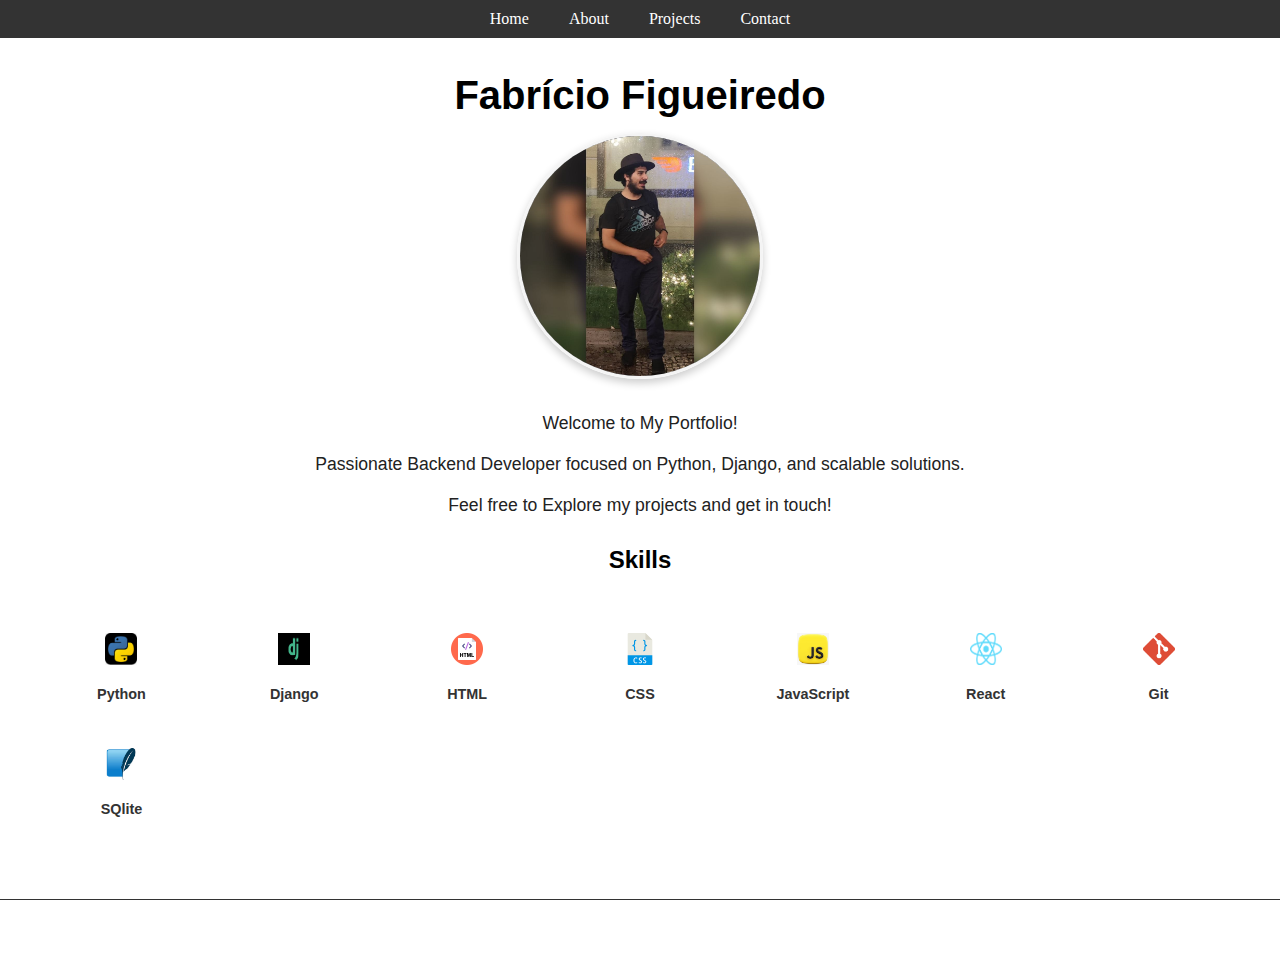
==== index.html @ 9e996087 "Atualização do portfólio com as últimas alterações" ====
<!DOCTYPE html>
<html lang="en">
<head>
    <meta charset="UTF-8">
    <meta name="viewport" content="width=device-width, initial-scale=1.0">
    <base href="/">
    <link rel="stylesheet" href="styles/style.css">
    <script src="script.js" defer></script>
    <title>Fabrício Figueiredo - Backend Developer</title>
</head>
<body>
    <div id="header"></div>
    <main>
        <h1>Fabrício Figueiredo</h1>
        <div class="profile-pic-container">
            <img src="/staticfiles/ppic.jpeg" alt="Profile Picture" id="profile-pic">
        </div>
        <p>Welcome to My Portfolio!</p>
        <p>Passionate Backend Developer focused on Python, Django, and scalable solutions.</p>
        <p>Feel free to Explore my projects and get in touch!</p>
        <section id ="skills">
            <h2>Skills</h2>
            <div class="skills-container">
                <div class="skill">
                    <img src="/staticfiles/python.png" alt="Python" style="width:32px; height: 32px;">
                    <p>Python</p>
                </div>
                <div class="skill">
                    <img src="/staticfiles/django.png" alt="Django" style="width: 32px; height: 32px;">
                    <p>Django</p>
                </div>
                <div class="skill">
                    <img src="/staticfiles/html.png" alt="HTML" style="width: 32px; height: 32px;">
                    <p>HTML</p>
                </div>
                <div class="skill">
                    <img src="/staticfiles/css.svg" alt="CSS" style="width: 32px; height: 32px;">
                    <p>CSS</p>
                </div>
                <div class="skill">
                    <img src="/staticfiles/javascript.png" alt="JavaScript" style="width: 32px; height: 32px;">
                    <p>JavaScript</p>
                </div>
                <div class="skill">
                    <img src="/staticfiles/react.svg.png" alt="React" style="width: 32px; height: 32px;">
                    <p>React</p>
                </div>
                <div class="skill">
                    <img src="/staticfiles/git.png" alt="Git" style="width:32px; height: 32px;">
                    <p>Git</p>
                </div>
                <div class="skill">
                    <img src="/staticfiles/sqlite.png" alt="SQlite" style="width:32px; height: 32px;">
                    <p>SQlite</p>
                </div>
            </div>
        </section>
    </main>
    <div id="footer"></div>
</body>
</html>
---- styles/style.css ----
/*----- \/ Html and Body Styles \/ -----*/

html, 
body {
    margin: 0;
    padding: 0;
    overflow-x: hidden; /* Intende to avoid horizontal rolling */
    height: 100%;
}

main {
    min-height: calc(100vh - 38.4px - 60.8px);
    display: flex;
    flex-direction: column;
    justify-content: center;
}

main {
    text-align: center;
    padding: 20px;
    font-family: Arial, Helvetica, sans-serif;
}

h1 {
    font-size: 2.5rem;
    margin-top: 10px;
}

p {
    color: #222;
    font-size: 1.1rem;
    margin: 10px 0px;
}

/*----- /\ Html and Body Styles /\ -----*/

/* \/ Profile Picture Styles \/ */

.profile-pic-container{
    width: 15rem;
    height: 15rem;
    margin: -8px auto 27px auto;
    display: flex;
    justify-content: center;
    align-items: center;
}

#profile-pic {
    width: 100%;
    height: 100%;
    border-radius: 10rem;
    border: 3px solid #f4f4f4;
    box-shadow: 0 4px 8px rgba(0, 0, 0, 0.2);
    transition: transform 0.3s ease;
}

#profile-pic:hover {
    transform: scale(1.1);
}

/* /\ Profile Picture Styles /\ */


/* \/ Skills Styles \/ */

.skills-container {
    display: grid; /*Use grid for layout */
    grid-template-columns: repeat(auto-fit, minmax(150px, 1fr)); /* Use grid columns */
    gap: 10px; /* Spacing between items */
    padding: 20px;
    justify-items: center; /* Center items horizontally */
    align-items: center; /* Center items vertically */
}

.skill {
    text-align: center;
    padding: 7px;
}

.skill img {
    padding: 12px;
    transition: transform 0.3s ease, filter 0.3s;
}

.skill img:hover {
    transform: scale(1.7); /* Increase scaling effect */
    filter: brightness(1.2); /* Make the icon brighter */
}

.skill p {
    margin-top: 5px;
    font-size: 0.9rem;
    font-weight: bold;
    color: #333;
}

/* /\ Skills Styles /\ */

/*----- \/ Header Menu Styles \/ -----*/

.header-menu {
    background-color: #333; /* Dark background for the header */
    color: white; /* White text color */
    padding: 10px 0;
    text-align: center; /* Ensures items align in the center vertically */
}

.header-menu nav ul {
    list-style: none; /* Remove bullet points */
    display: flex; /* Display items in a row */
    justify-content: center; /* Center items horizontally */
    margin: 0;
    padding: 0;
    gap: 20px; /* Add spacing between items */
}

.header-menu nav ul li {
    display: inline; /* Keep list items inline */
}

.header-menu nav ul li a {
    text-decoration: none; /* Remove underline */
    color: white;
    font-size: 1rem;
    padding: 5px 10px; /* Add padding for clickable area */
    transition: background-color 0.3s; /* Smooth transition on hover */
}

.header-menu nav ul li a:hover {
    background-color: #555;
    border-radius: 4px; /* Rounded edges on hover */
}

/*----- /\ Header Menu Styles /\ -----*/

/*----- \/ Footer Styles \/ -----*/

.footer {
    background-color: #333; /* Dark background for the footer */
    color: white; /* White text color */
    text-align: center; /* Center align the text vertically */
    padding: 10px 0; /* Add some padding to the top and bottom */
    font-size: 0.9rem; /* Slightly smaller font size */
    margin-top: 20px; /* Space above the footer */
}

.footer p {
    color: white; /* White text color */
}

/*----- /\ Footer Styles /\ -----*/
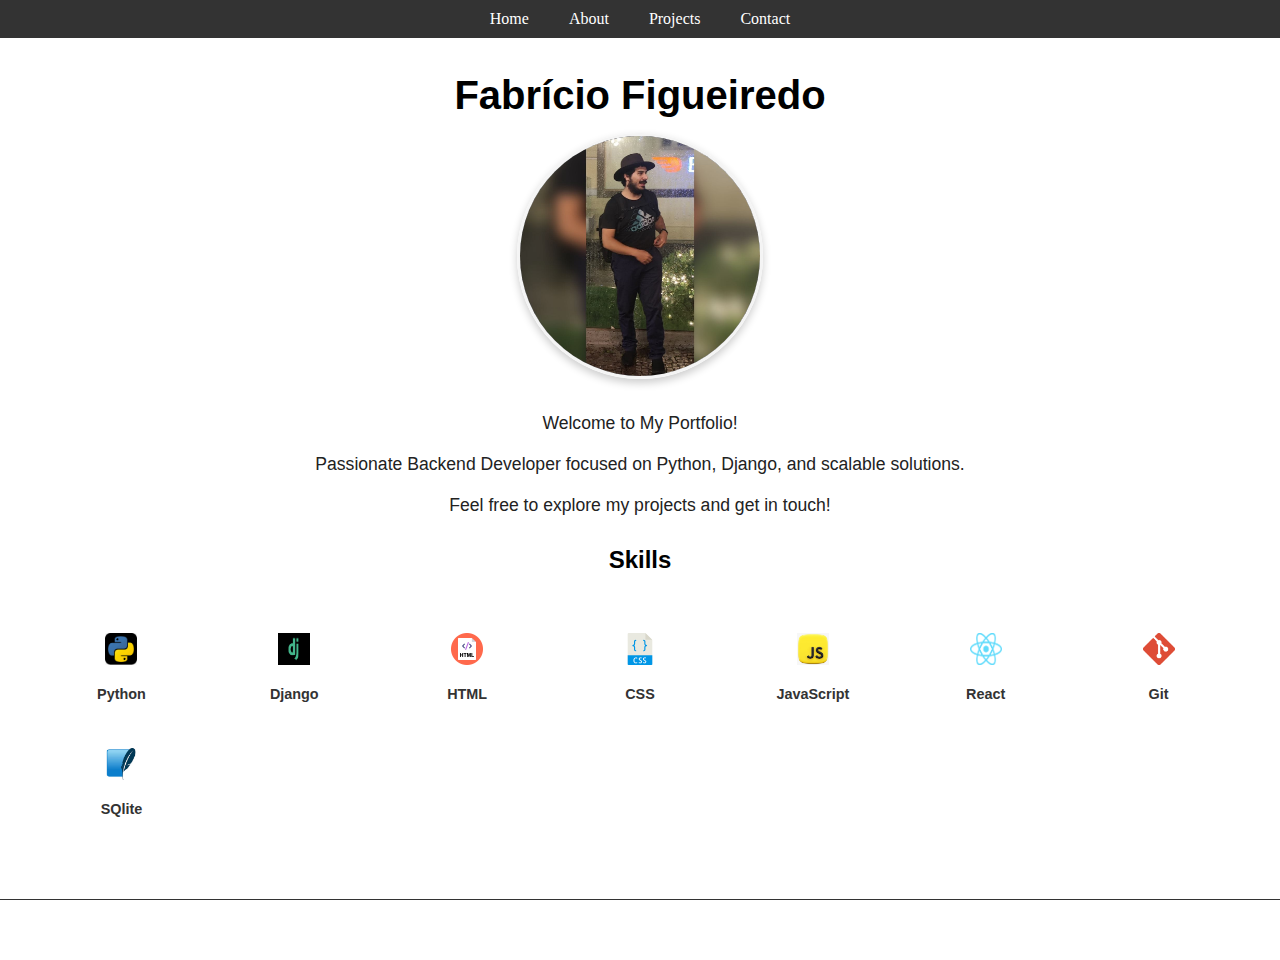
==== commit 03bbd108: "stable" ====
--- a/index.html
+++ b/index.html
@@ -3,9 +3,8 @@
 <head>
     <meta charset="UTF-8">
     <meta name="viewport" content="width=device-width, initial-scale=1.0">
-    <base href="/">
     <link rel="stylesheet" href="styles/style.css">
-    <script src="script.js" defer></script>
+    <script src="./script.js" defer></script>
     <title>Fabrício Figueiredo - Backend Developer</title>
 </head>
 <body>
@@ -13,44 +12,44 @@
     <main>
         <h1>Fabrício Figueiredo</h1>
         <div class="profile-pic-container">
-            <img src="/staticfiles/ppic.jpeg" alt="Profile Picture" id="profile-pic">
+            <img src="./staticfiles/images/ppic.jpeg" alt="Profile Picture" id="profile-pic">
         </div>
         <p>Welcome to My Portfolio!</p>
         <p>Passionate Backend Developer focused on Python, Django, and scalable solutions.</p>
-        <p>Feel free to Explore my projects and get in touch!</p>
+        <p>Feel free to explore my projects and get in touch!</p>
         <section id ="skills">
             <h2>Skills</h2>
             <div class="skills-container">
                 <div class="skill">
-                    <img src="/staticfiles/python.png" alt="Python" style="width:32px; height: 32px;">
+                    <img src="./staticfiles/images/python.png" alt="Python" style="width:32px; height: 32px;">
                     <p>Python</p>
                 </div>
                 <div class="skill">
-                    <img src="/staticfiles/django.png" alt="Django" style="width: 32px; height: 32px;">
+                    <img src="./staticfiles/images/django.png" alt="Django" style="width: 32px; height: 32px;">
                     <p>Django</p>
                 </div>
                 <div class="skill">
-                    <img src="/staticfiles/html.png" alt="HTML" style="width: 32px; height: 32px;">
+                    <img src="./staticfiles/images/html.png" alt="HTML" style="width: 32px; height: 32px;">
                     <p>HTML</p>
                 </div>
                 <div class="skill">
-                    <img src="/staticfiles/css.svg" alt="CSS" style="width: 32px; height: 32px;">
+                    <img src="./staticfiles/images/css.svg" alt="CSS" style="width: 32px; height: 32px;">
                     <p>CSS</p>
                 </div>
                 <div class="skill">
-                    <img src="/staticfiles/javascript.png" alt="JavaScript" style="width: 32px; height: 32px;">
+                    <img src="./staticfiles/images/javascript.png" alt="JavaScript" style="width: 32px; height: 32px;">
                     <p>JavaScript</p>
                 </div>
                 <div class="skill">
-                    <img src="/staticfiles/react.svg.png" alt="React" style="width: 32px; height: 32px;">
+                    <img src="./staticfiles/images/react.svg.png" alt="React" style="width: 32px; height: 32px;">
                     <p>React</p>
                 </div>
                 <div class="skill">
-                    <img src="/staticfiles/git.png" alt="Git" style="width:32px; height: 32px;">
+                    <img src="./staticfiles/images/git.png" alt="Git" style="width:32px; height: 32px;">
                     <p>Git</p>
                 </div>
                 <div class="skill">
-                    <img src="/staticfiles/sqlite.png" alt="SQlite" style="width:32px; height: 32px;">
+                    <img src="./staticfiles/images/sqlite.png" alt="SQlite" style="width:32px; height: 32px;">
                     <p>SQlite</p>
                 </div>
             </div>
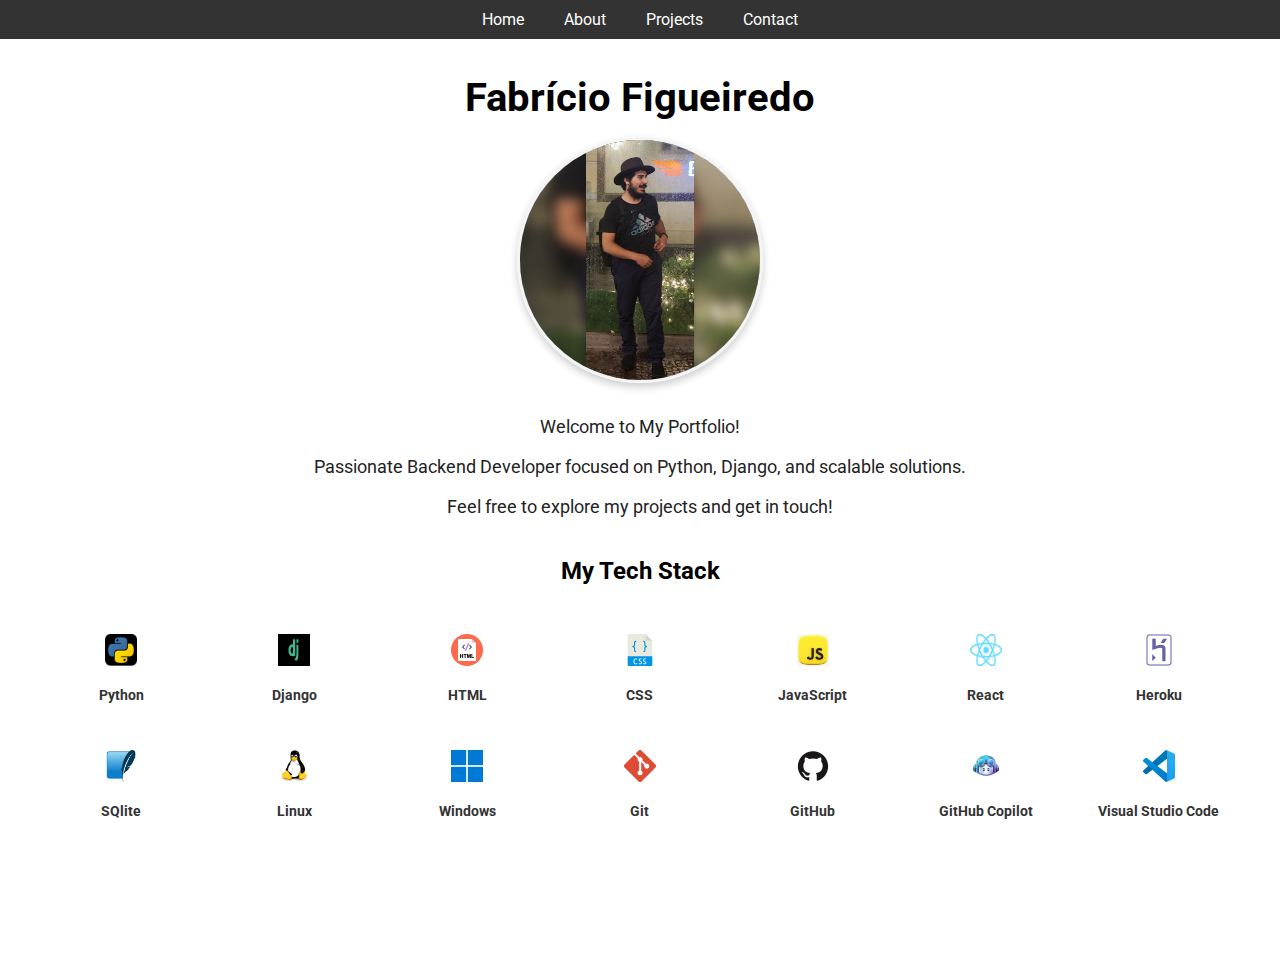
==== commit 2e473d95: "font-icons-styles" ====
--- a/index.html
+++ b/index.html
@@ -3,54 +3,81 @@
 <head>
     <meta charset="UTF-8">
     <meta name="viewport" content="width=device-width, initial-scale=1.0">
+    <title>Fabrício Figueiredo - Backend Developer</title>
     <link rel="stylesheet" href="styles/style.css">
+    <link rel="preconnect" href="https://fonts.googleapis.com">
+    <link rel="preconnect" href="https://fonts.gstatic.com" crossorigin>
+    <link href="https://fonts.googleapis.com/css2?family=Roboto:wght@100;300;400;500;700;900&display=swap" rel="stylesheet">
     <script src="./script.js" defer></script>
-    <title>Fabrício Figueiredo - Backend Developer</title>
 </head>
 <body>
     <div id="header"></div>
     <main>
         <h1>Fabrício Figueiredo</h1>
         <div class="profile-pic-container">
-            <img src="./staticfiles/images/ppic.jpeg" alt="Profile Picture" id="profile-pic">
+            <img src="./staticfiles/index_images/ppic.jpeg" alt="Profile Picture" id="profile-pic">
         </div>
         <p>Welcome to My Portfolio!</p>
         <p>Passionate Backend Developer focused on Python, Django, and scalable solutions.</p>
         <p>Feel free to explore my projects and get in touch!</p>
-        <section id ="skills">
-            <h2>Skills</h2>
-            <div class="skills-container">
-                <div class="skill">
-                    <img src="./staticfiles/images/python.png" alt="Python" style="width:32px; height: 32px;">
+        <section id ="tech">
+            <h2>My Tech Stack</h2>
+            <div class="technologies-container">
+                <div class="tech">
+                    <img src="./staticfiles/index_images/python.png" alt="Python" style="width:32px; height: 32px;">
                     <p>Python</p>
                 </div>
-                <div class="skill">
-                    <img src="./staticfiles/images/django.png" alt="Django" style="width: 32px; height: 32px;">
+                <div class="tech">
+                    <img src="./staticfiles/index_images/django.png" alt="Django" style="width: 32px; height: 32px;">
                     <p>Django</p>
                 </div>
-                <div class="skill">
-                    <img src="./staticfiles/images/html.png" alt="HTML" style="width: 32px; height: 32px;">
+                <div class="tech">
+                    <img src="./staticfiles/index_images/html.png" alt="HTML" style="width: 32px; height: 32px;">
                     <p>HTML</p>
                 </div>
-                <div class="skill">
-                    <img src="./staticfiles/images/css.svg" alt="CSS" style="width: 32px; height: 32px;">
+                <div class="tech">
+                    <img src="./staticfiles/index_images/css.svg" alt="CSS" style="width: 32px; height: 32px;">
                     <p>CSS</p>
                 </div>
-                <div class="skill">
-                    <img src="./staticfiles/images/javascript.png" alt="JavaScript" style="width: 32px; height: 32px;">
+                <div class="tech">
+                    <img src="./staticfiles/index_images/javascript.png" alt="JavaScript" style="width: 32px; height: 32px;">
                     <p>JavaScript</p>
                 </div>
-                <div class="skill">
-                    <img src="./staticfiles/images/react.svg.png" alt="React" style="width: 32px; height: 32px;">
+                <div class="tech">
+                    <img src="./staticfiles//index_images/react.svg.png" alt="React" style="width: 32px; height: 32px;">
                     <p>React</p>
                 </div>
-                <div class="skill">
-                    <img src="./staticfiles/images/git.png" alt="Git" style="width:32px; height: 32px;">
+                <div class="tech">
+                    <img src="./staticfiles/index_images/Heroku.png" alt="Heroku" style="width:32px; height: 32px;">
+                    <p>Heroku</p>
+                </div>
+                <div class="tech">
+                    <img src="./staticfiles/index_images/sqlite.png" alt="SQlite" style="width:32px; height: 32px;">
+                    <p>SQlite</p>
+                </div>
+                <div class="tech">
+                    <img src="./staticfiles/index_images/Linux.png" alt="Linux" style="width:32px; height: 32px;">
+                    <p>Linux</p>
+                </div>
+                <div class="tech">
+                    <img src="./staticfiles/index_images/Windows 11.png" alt="Windows" style="width:32px; height: 32px;">
+                    <p>Windows</p>
+                </div>
+                <div class="tech">
+                    <img src="./staticfiles/index_images/git.png" alt="Git" style="width:32px; height: 32px;">
                     <p>Git</p>
                 </div>
-                <div class="skill">
-                    <img src="./staticfiles/images/sqlite.png" alt="SQlite" style="width:32px; height: 32px;">
-                    <p>SQlite</p>
+                <div class="tech">
+                    <img src="./staticfiles//index_images/GitHub.png" alt="GitHub" style="width:32px; height: 32px;">
+                    <p>GitHub</p>
+                </div>
+                <div class="tech">
+                    <img src="./staticfiles//index_images/copilot.png" alt="GitHub Copilot" style="width:32px; height: 32px;">
+                    <p>GitHub Copilot</p>
+                </div>
+                <div class="tech">
+                    <img src="./staticfiles/index_images/Visual Studio Code (VS Code).png" alt="Visual Studio Code" style="width:32px; height: 32px;">
+                    <p>Visual Studio Code</p>
                 </div>
             </div>
         </section>
--- a/styles/style.css
+++ b/styles/style.css
@@ -4,6 +4,7 @@
 body {
     margin: 0;
     padding: 0;
+    font-family: 'Roboto', Arial, Helvetica, sans-serif;
     overflow-x: hidden; /* Intende to avoid horizontal rolling */
     height: 100%;
 }
@@ -18,12 +19,16 @@
 main {
     text-align: center;
     padding: 20px;
-    font-family: Arial, Helvetica, sans-serif;
 }
 
 h1 {
     font-size: 2.5rem;
-    margin-top: 10px;
+    margin-top: 12px;
+}
+
+h2 {
+    margin-top: 30px;
+    margin-bottom: 10px;
 }
 
 p {
@@ -63,7 +68,7 @@
 
 /* \/ Skills Styles \/ */
 
-.skills-container {
+.technologies-container {
     display: grid; /*Use grid for layout */
     grid-template-columns: repeat(auto-fit, minmax(150px, 1fr)); /* Use grid columns */
     gap: 10px; /* Spacing between items */
@@ -72,22 +77,22 @@
     align-items: center; /* Center items vertically */
 }
 
-.skill {
+.tech {
     text-align: center;
     padding: 7px;
 }
 
-.skill img {
+.tech img {
     padding: 12px;
     transition: transform 0.3s ease, filter 0.3s;
 }
 
-.skill img:hover {
+.tech img:hover {
     transform: scale(1.7); /* Increase scaling effect */
     filter: brightness(1.2); /* Make the icon brighter */
 }
 
-.skill p {
+.tech p {
     margin-top: 5px;
     font-size: 0.9rem;
     font-weight: bold;
